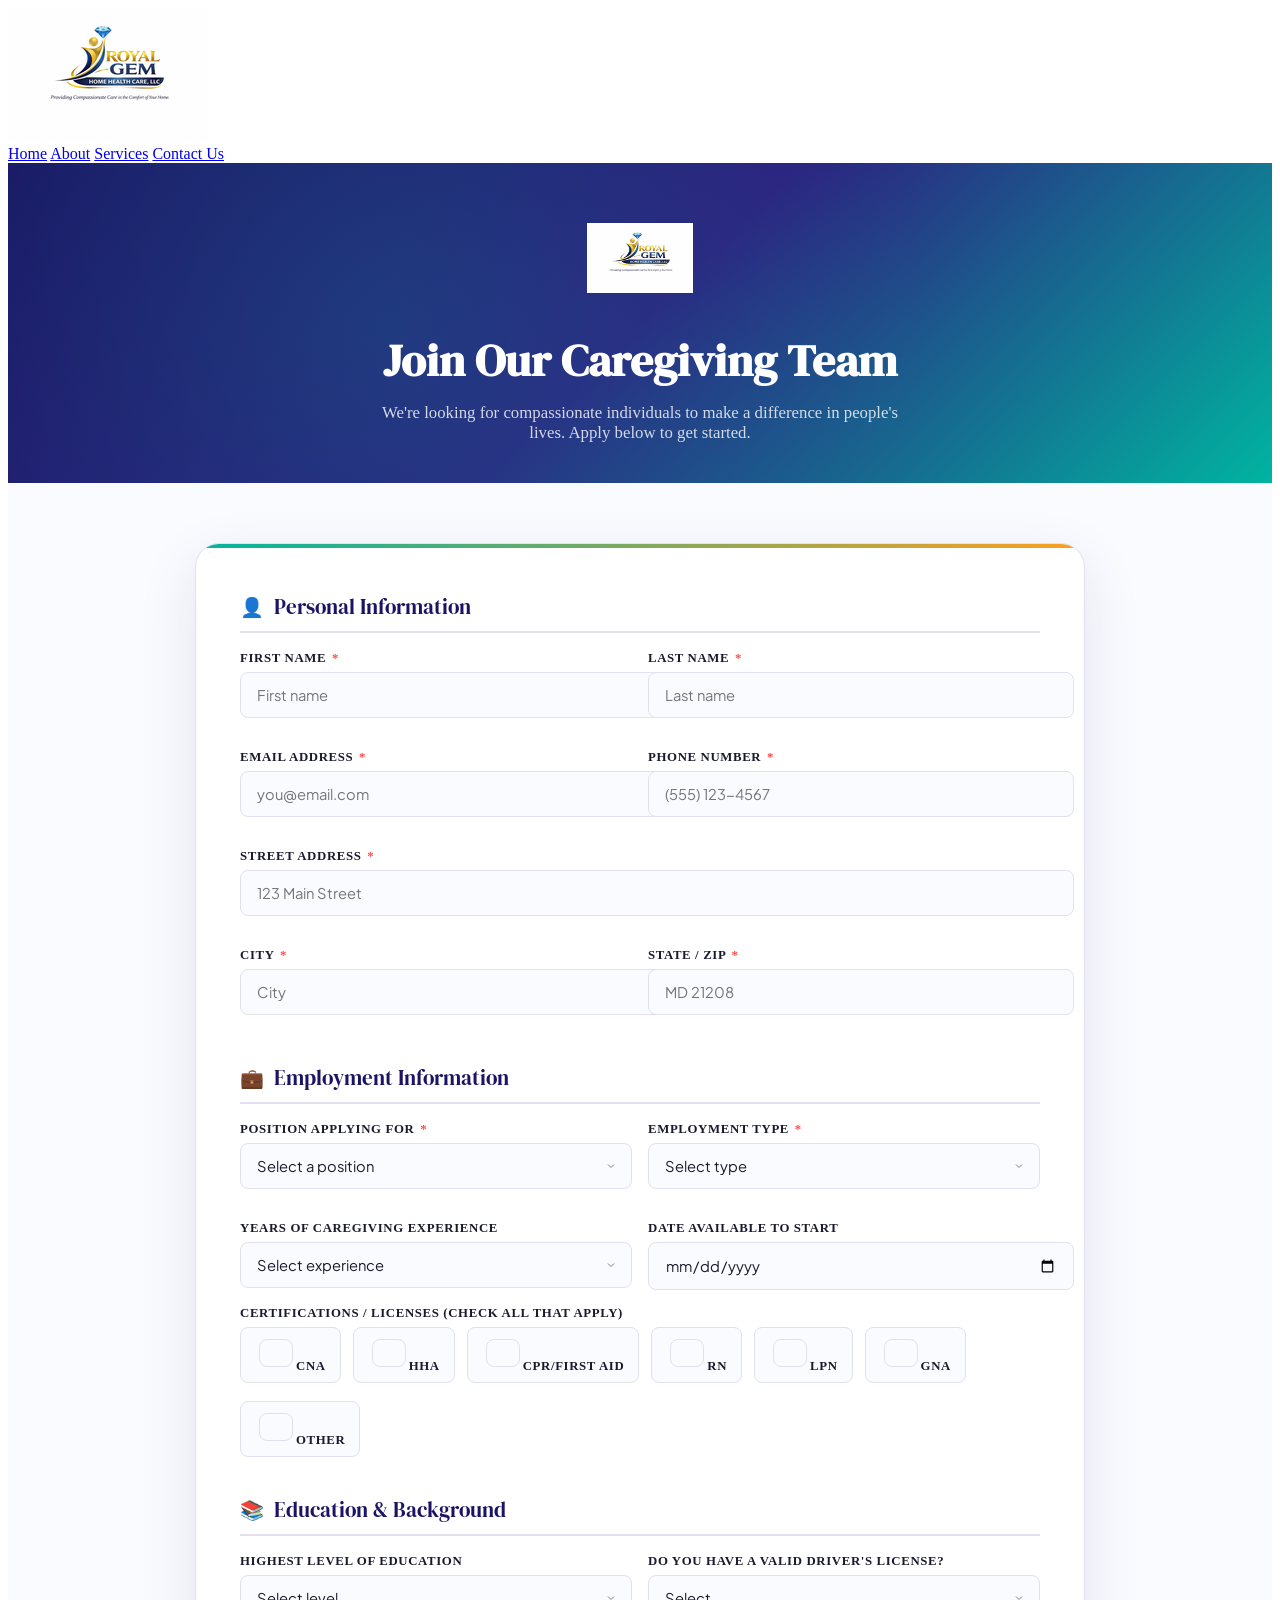
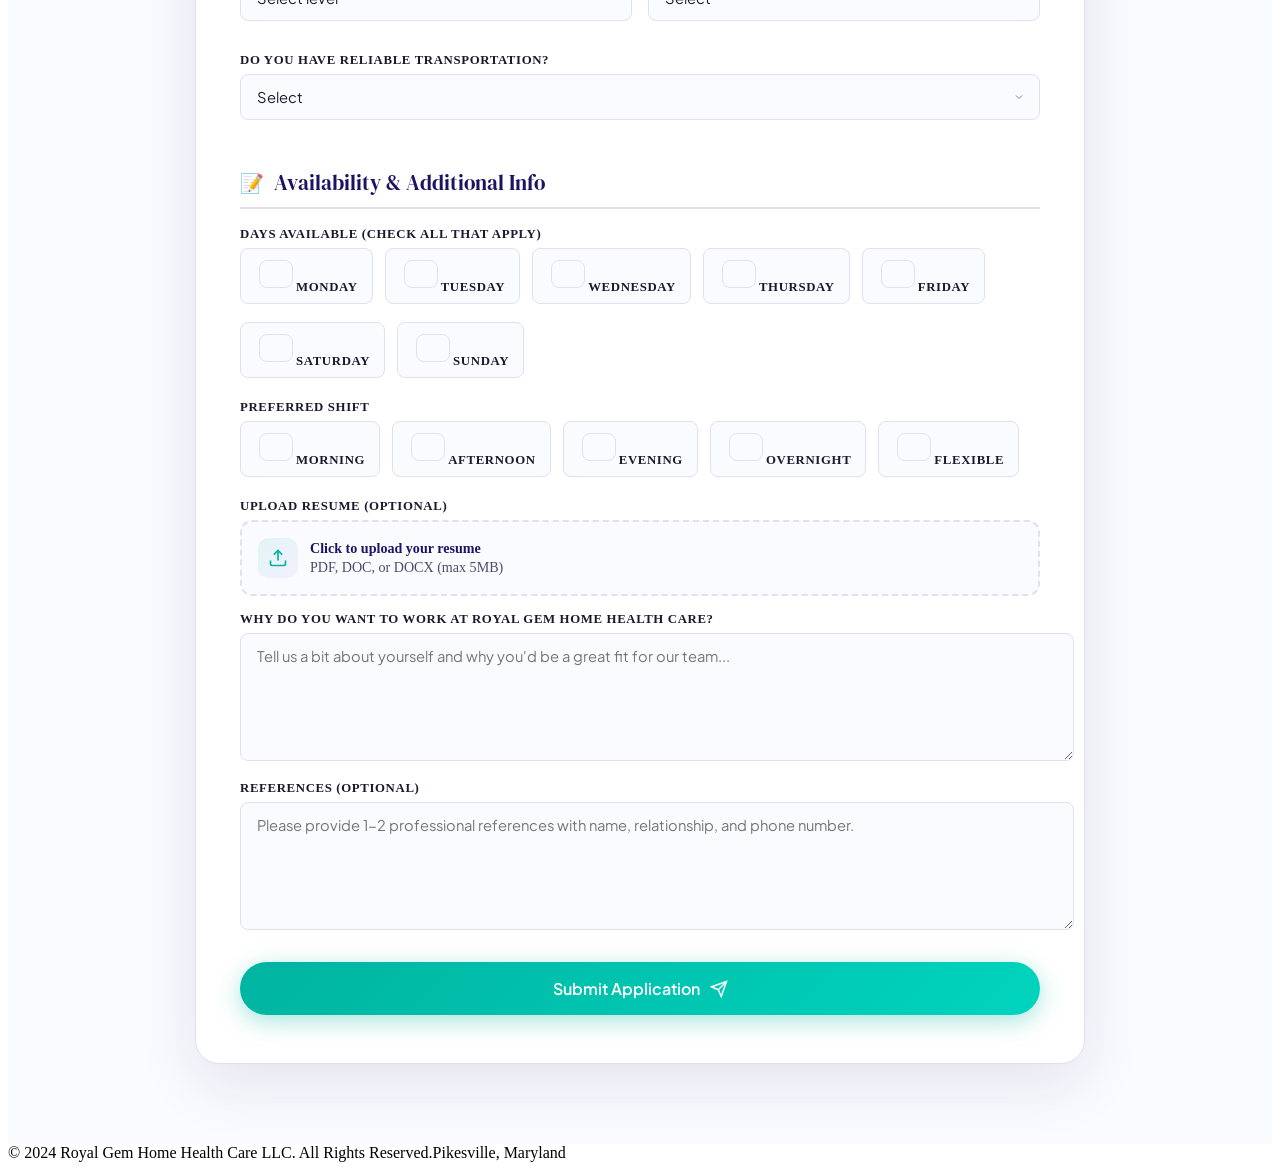
==== apply.html @ 893d6270 "Add files via upload" ====
<!DOCTYPE html>
<html lang="en">
<head>
  <meta charset="UTF-8">
  <meta name="viewport" content="width=device-width, initial-scale=1.0">
  <title>Apply Now | Royal Gem Home Health Care LLC</title>
  <meta name="description" content="Apply to join the Royal Gem Home Health Care team. We're looking for compassionate caregivers.">
  <link rel="preconnect" href="https://fonts.googleapis.com">
  <link rel="preconnect" href="https://fonts.gstatic.com" crossorigin>
  <link href="https://fonts.googleapis.com/css2?family=DM+Serif+Display:ital@0;1&family=Plus+Jakarta+Sans:wght@300;400;500;600;700&display=swap" rel="stylesheet">
  <link rel="stylesheet" href="style.css">
  <style>
    .apply-hero{padding:60px 0 40px;background:linear-gradient(135deg,#1B1464 0%,#2D2080 50%,#00B4A0 100%);color:#fff;text-align:center;position:relative;overflow:hidden}
    .apply-hero::before{content:'';position:absolute;inset:0;background:radial-gradient(circle at 30% 50%,rgba(0,180,160,0.2),transparent 60%)}
    .apply-hero h1{font-family:'DM Serif Display',serif;font-size:clamp(1.8rem,3.5vw,2.8rem);margin-bottom:12px;position:relative}
    .apply-hero p{font-size:1.05rem;opacity:0.8;max-width:550px;margin:0 auto;position:relative}
    .apply-hero .logo-top{display:flex;justify-content:center;margin-bottom:30px;position:relative}
    .apply-hero .logo-top img{height:70px}
    .apply-section{padding:60px 0 80px;background:#FAFBFF}
    .apply-card{max-width:800px;margin:0 auto;background:#fff;border-radius:24px;padding:48px 44px;box-shadow:0 20px 60px rgba(27,20,100,0.1);border:1px solid #E0E0F0;position:relative;overflow:hidden}
    .apply-card::before{content:'';position:absolute;top:0;left:0;right:0;height:4px;background:linear-gradient(90deg,#00B4A0,#FF9F1C,#7850FF,#00B4A0);background-size:300% 100%;animation:shimmer 4s ease infinite}
    .form-section-title{font-family:'DM Serif Display',serif;font-size:1.3rem;color:#1B1464;margin:32px 0 18px;padding-bottom:10px;border-bottom:2px solid #E0E0F0;display:flex;align-items:center;gap:10px}
    .form-section-title:first-of-type{margin-top:0}
    .form-section-title span{font-size:1.2rem}
    .form-grid{display:grid;grid-template-columns:1fr 1fr;gap:16px}
    .form-grid-3{display:grid;grid-template-columns:1fr 1fr 1fr;gap:16px}
    .form-full{grid-column:1/-1}
    .apply-card .form-group{margin-bottom:16px}
    .apply-card .form-group label{display:block;font-size:0.8rem;font-weight:600;color:#1A1A2E;margin-bottom:6px;text-transform:uppercase;letter-spacing:0.05em}
    .apply-card .form-group label .req{color:#FF4D4D;margin-left:2px}
    .apply-card .form-group input,
    .apply-card .form-group textarea,
    .apply-card .form-group select{width:100%;padding:13px 16px;border:1.5px solid #E0E0F0;border-radius:8px;font-family:'Plus Jakarta Sans',sans-serif;font-size:0.92rem;color:#1A1A2E;background:#FAFBFF;transition:all 0.3s ease;outline:none;-webkit-appearance:none}
    .apply-card .form-group select{background-image:url("data:image/svg+xml,%3Csvg xmlns='http://www.w3.org/2000/svg' width='12' height='12' viewBox='0 0 24 24' fill='none' stroke='%237A7A9A' stroke-width='2'%3E%3Cpath d='M6 9l6 6 6-6'/%3E%3C/svg%3E");background-repeat:no-repeat;background-position:right 14px center;padding-right:36px}
    .apply-card .form-group input:focus,
    .apply-card .form-group textarea:focus,
    .apply-card .form-group select:focus{border-color:#00B4A0;box-shadow:0 0 0 4px rgba(0,180,160,0.08);background:#fff}
    .apply-card .form-group textarea{resize:vertical;min-height:100px}
    .checkbox-group{display:flex;flex-wrap:wrap;gap:12px;margin-top:6px}
    .checkbox-item{display:flex;align-items:center;gap:8px;font-size:0.88rem;color:#4A4A6A;cursor:pointer;padding:8px 14px;border:1.5px solid #E0E0F0;border-radius:8px;transition:all 0.3s ease;background:#FAFBFF}
    .checkbox-item:hover{border-color:#00B4A0;background:rgba(0,180,160,0.04)}
    .checkbox-item input[type="checkbox"]{accent-color:#00B4A0;width:16px;height:16px;cursor:pointer}
    .checkbox-item input[type="checkbox"]:checked + span{color:#1B1464;font-weight:500}
    .file-upload{position:relative;display:flex;align-items:center;gap:12px;padding:16px;border:2px dashed #E0E0F0;border-radius:12px;cursor:pointer;transition:all 0.3s ease;background:#FAFBFF}
    .file-upload:hover{border-color:#00B4A0;background:rgba(0,180,160,0.03)}
    .file-upload input{position:absolute;inset:0;opacity:0;cursor:pointer}
    .file-upload-icon{width:40px;height:40px;border-radius:10px;background:linear-gradient(135deg,rgba(0,180,160,0.1),rgba(120,80,255,0.06));display:flex;align-items:center;justify-content:center;flex-shrink:0;color:#00B4A0}
    .file-upload-text{font-size:0.88rem;color:#4A4A6A}
    .file-upload-text strong{color:#1B1464;display:block;margin-bottom:2px}
    .apply-submit{width:100%;padding:16px;margin-top:28px;font-size:1rem;background:linear-gradient(135deg,#00B4A0,#00D4BE);color:#fff;border:none;border-radius:40px;font-family:'Plus Jakarta Sans',sans-serif;font-weight:600;cursor:pointer;display:flex;align-items:center;justify-content:center;gap:10px;box-shadow:0 6px 24px rgba(0,180,160,0.35);transition:all 0.4s cubic-bezier(0.16,1,0.3,1);position:relative;overflow:hidden}
    .apply-submit:hover{transform:translateY(-3px);box-shadow:0 10px 35px rgba(0,180,160,0.4);background:linear-gradient(135deg,#00D4BE,#00EED8)}
    .apply-success{display:none;text-align:center;padding:60px 20px}
    .apply-success.active{display:block;animation:scaleIn 0.5s cubic-bezier(0.34,1.56,0.64,1)}
    .apply-success-icon{width:90px;height:90px;margin:0 auto 24px;background:linear-gradient(135deg,rgba(0,180,160,0.12),rgba(0,212,190,0.06));border-radius:50%;display:flex;align-items:center;justify-content:center;color:#00B4A0}
    .apply-success h3{font-family:'DM Serif Display',serif;font-size:1.6rem;color:#1B1464;margin-bottom:10px}
    .apply-success p{color:#4A4A6A;font-size:1rem;max-width:400px;margin:0 auto 24px}
    .back-link{display:inline-flex;align-items:center;gap:8px;color:#00B4A0;font-weight:600;font-size:0.92rem;margin-top:12px;transition:gap 0.3s}
    .back-link:hover{gap:12px}
    @keyframes scaleIn{from{opacity:0;transform:scale(0.85)}to{opacity:1;transform:scale(1)}}
    @keyframes shimmer{0%{background-position:-200% 0}100%{background-position:200% 0}}
    @media(max-width:768px){
      .apply-card{padding:30px 22px;margin:0 16px;border-radius:20px}
      .form-grid,.form-grid-3{grid-template-columns:1fr}
      .apply-hero h1{font-size:1.6rem}
      .checkbox-group{flex-direction:column}
    }
  </style>
</head>
<body>
  <nav class="navbar" id="navbar"><div class="container navbar-inner">
    <a href="index.html" class="logo"><img src="logo-small.png" alt="Royal Gem Home Health Care LLC" class="logo-img nav-logo"></a>
    <div class="nav-links" id="navLinks">
      <a href="index.html">Home</a>
      <a href="index.html#about">About</a>
      <a href="index.html#services">Services</a>
      <a href="index.html#contact" class="nav-cta">Contact Us</a>
    </div>
  </nav>

  <section class="apply-hero">
    <div class="container">
      <div class="logo-top"><img src="logo-small.png" alt="Royal Gem"></div>
      <h1>Join Our Caregiving Team</h1>
      <p>We're looking for compassionate individuals to make a difference in people's lives. Apply below to get started.</p>
    </div>
  </section>

  <section class="apply-section"><div class="container">
    <div class="apply-card">
      <form id="applicationForm">
        <div id="appFormFields">

        <div class="form-section-title"><span>&#x1F464;</span> Personal Information</div>
        <div class="form-grid">
          <div class="form-group"><label>First Name <span class="req">*</span></label><input type="text" placeholder="First name" required></div>
          <div class="form-group"><label>Last Name <span class="req">*</span></label><input type="text" placeholder="Last name" required></div>
          <div class="form-group"><label>Email Address <span class="req">*</span></label><input type="email" placeholder="you@email.com" required></div>
          <div class="form-group"><label>Phone Number <span class="req">*</span></label><input type="tel" placeholder="(555) 123-4567" required></div>
          <div class="form-group form-full"><label>Street Address <span class="req">*</span></label><input type="text" placeholder="123 Main Street" required></div>
          <div class="form-group"><label>City <span class="req">*</span></label><input type="text" placeholder="City" required></div>
          <div class="form-group"><label>State / Zip <span class="req">*</span></label><input type="text" placeholder="MD 21208" required></div>
        </div>

        <div class="form-section-title"><span>&#x1F4BC;</span> Employment Information</div>
        <div class="form-grid">
          <div class="form-group"><label>Position Applying For <span class="req">*</span></label>
            <select required>
              <option value="" disabled selected>Select a position</option>
              <option>Certified Nursing Assistant (CNA)</option>
              <option>Home Health Aide (HHA)</option>
              <option>Companion/Personal Care Aide</option>
              <option>Registered Nurse (RN)</option>
              <option>Licensed Practical Nurse (LPN)</option>
              <option>Physical Therapist</option>
              <option>Occupational Therapist</option>
              <option>Other</option>
            </select>
          </div>
          <div class="form-group"><label>Employment Type <span class="req">*</span></label>
            <select required>
              <option value="" disabled selected>Select type</option>
              <option>Full-Time</option>
              <option>Part-Time</option>
              <option>Per Diem / On-Call</option>
            </select>
          </div>
          <div class="form-group"><label>Years of Caregiving Experience</label>
            <select>
              <option value="" disabled selected>Select experience</option>
              <option>Less than 1 year</option>
              <option>1-2 years</option>
              <option>3-5 years</option>
              <option>5-10 years</option>
              <option>10+ years</option>
            </select>
          </div>
          <div class="form-group"><label>Date Available to Start</label><input type="date"></div>
        </div>

        <div class="form-group">
          <label>Certifications / Licenses (check all that apply)</label>
          <div class="checkbox-group">
            <label class="checkbox-item"><input type="checkbox"><span>CNA</span></label>
            <label class="checkbox-item"><input type="checkbox"><span>HHA</span></label>
            <label class="checkbox-item"><input type="checkbox"><span>CPR/First Aid</span></label>
            <label class="checkbox-item"><input type="checkbox"><span>RN</span></label>
            <label class="checkbox-item"><input type="checkbox"><span>LPN</span></label>
            <label class="checkbox-item"><input type="checkbox"><span>GNA</span></label>
            <label class="checkbox-item"><input type="checkbox"><span>Other</span></label>
          </div>
        </div>

        <div class="form-section-title"><span>&#x1F4DA;</span> Education &amp; Background</div>
        <div class="form-grid">
          <div class="form-group"><label>Highest Level of Education</label>
            <select>
              <option value="" disabled selected>Select level</option>
              <option>High School / GED</option>
              <option>Some College</option>
              <option>Associate's Degree</option>
              <option>Bachelor's Degree</option>
              <option>Master's Degree or higher</option>
            </select>
          </div>
          <div class="form-group"><label>Do you have a valid driver's license?</label>
            <select>
              <option value="" disabled selected>Select</option>
              <option>Yes</option>
              <option>No</option>
            </select>
          </div>
          <div class="form-group form-full"><label>Do you have reliable transportation?</label>
            <select>
              <option value="" disabled selected>Select</option>
              <option>Yes</option>
              <option>No</option>
            </select>
          </div>
        </div>

        <div class="form-section-title"><span>&#x1F4DD;</span> Availability &amp; Additional Info</div>
        <div class="form-group">
          <label>Days Available (check all that apply)</label>
          <div class="checkbox-group">
            <label class="checkbox-item"><input type="checkbox"><span>Monday</span></label>
            <label class="checkbox-item"><input type="checkbox"><span>Tuesday</span></label>
            <label class="checkbox-item"><input type="checkbox"><span>Wednesday</span></label>
            <label class="checkbox-item"><input type="checkbox"><span>Thursday</span></label>
            <label class="checkbox-item"><input type="checkbox"><span>Friday</span></label>
            <label class="checkbox-item"><input type="checkbox"><span>Saturday</span></label>
            <label class="checkbox-item"><input type="checkbox"><span>Sunday</span></label>
          </div>
        </div>

        <div class="form-group">
          <label>Preferred Shift</label>
          <div class="checkbox-group">
            <label class="checkbox-item"><input type="checkbox"><span>Morning</span></label>
            <label class="checkbox-item"><input type="checkbox"><span>Afternoon</span></label>
            <label class="checkbox-item"><input type="checkbox"><span>Evening</span></label>
            <label class="checkbox-item"><input type="checkbox"><span>Overnight</span></label>
            <label class="checkbox-item"><input type="checkbox"><span>Flexible</span></label>
          </div>
        </div>

        <div class="form-group">
          <label>Upload Resume (optional)</label>
          <div class="file-upload">
            <input type="file" accept=".pdf,.doc,.docx">
            <div class="file-upload-icon"><svg width="20" height="20" viewBox="0 0 24 24" fill="none" stroke="currentColor" stroke-width="2"><path d="M21 15v4a2 2 0 0 1-2 2H5a2 2 0 0 1-2-2v-4"/><polyline points="17 8 12 3 7 8"/><line x1="12" y1="3" x2="12" y2="15"/></svg></div>
            <div class="file-upload-text"><strong>Click to upload your resume</strong>PDF, DOC, or DOCX (max 5MB)</div>
          </div>
        </div>

        <div class="form-group">
          <label>Why do you want to work at Royal Gem Home Health Care?</label>
          <textarea placeholder="Tell us a bit about yourself and why you'd be a great fit for our team..."></textarea>
        </div>

        <div class="form-group">
          <label>References (optional)</label>
          <textarea placeholder="Please provide 1-2 professional references with name, relationship, and phone number."></textarea>
        </div>

        <button type="submit" class="apply-submit">
          Submit Application
          <svg width="18" height="18" viewBox="0 0 24 24" fill="none" stroke="currentColor" stroke-width="2"><path d="M22 2 11 13"/><path d="M22 2 15 22l-4-9-9-4z"/></svg>
        </button>

        </div><!-- end appFormFields -->

        <div class="apply-success" id="appSuccess">
          <div class="apply-success-icon"><svg width="42" height="42" viewBox="0 0 24 24" fill="none" stroke="currentColor" stroke-width="2"><path d="M20 6 9 17l-5-5"/></svg></div>
          <h3>Application Submitted!</h3>
          <p>Thank you for your interest in joining Royal Gem Home Health Care. We'll review your application and be in touch soon.</p>
          <a href="index.html" class="back-link">
            <svg width="16" height="16" viewBox="0 0 24 24" fill="none" stroke="currentColor" stroke-width="2"><path d="M19 12H5m7-7-7 7 7 7"/></svg>
            Back to Home
          </a>
        </div>
      </form>
    </div>
  </div></section>

  <footer class="footer"><div class="container">
    <div class="footer-bottom"><span>&copy; 2024 Royal Gem Home Health Care LLC. All Rights Reserved.</span><span>Pikesville, Maryland</span></div>
  </div></footer>

  <script>
    document.getElementById('applicationForm').addEventListener('submit', function(e) {
      e.preventDefault();
      var btn = this.querySelector('.apply-submit');
      var orig = btn.innerHTML;
      btn.innerHTML = '<svg width="20" height="20" viewBox="0 0 24 24" fill="none" stroke="currentColor" stroke-width="2" style="animation:spin 1s linear infinite"><path d="M12 2v4m0 12v4m-7.07-3.93 2.83-2.83m8.48-8.48 2.83-2.83M2 12h4m12 0h4M4.93 4.93l2.83 2.83m8.48 8.48 2.83 2.83"/></svg> Submitting...';
      btn.disabled = true;
      setTimeout(function() {
        document.getElementById('appFormFields').style.display = 'none';
        document.getElementById('appSuccess').classList.add('active');
      }, 1800);
    });
    var style = document.createElement('style');
    style.textContent = '@keyframes spin{from{transform:rotate(0deg)}to{transform:rotate(360deg)}}';
    document.head.appendChild(style);
  </script>
</body>
</html>
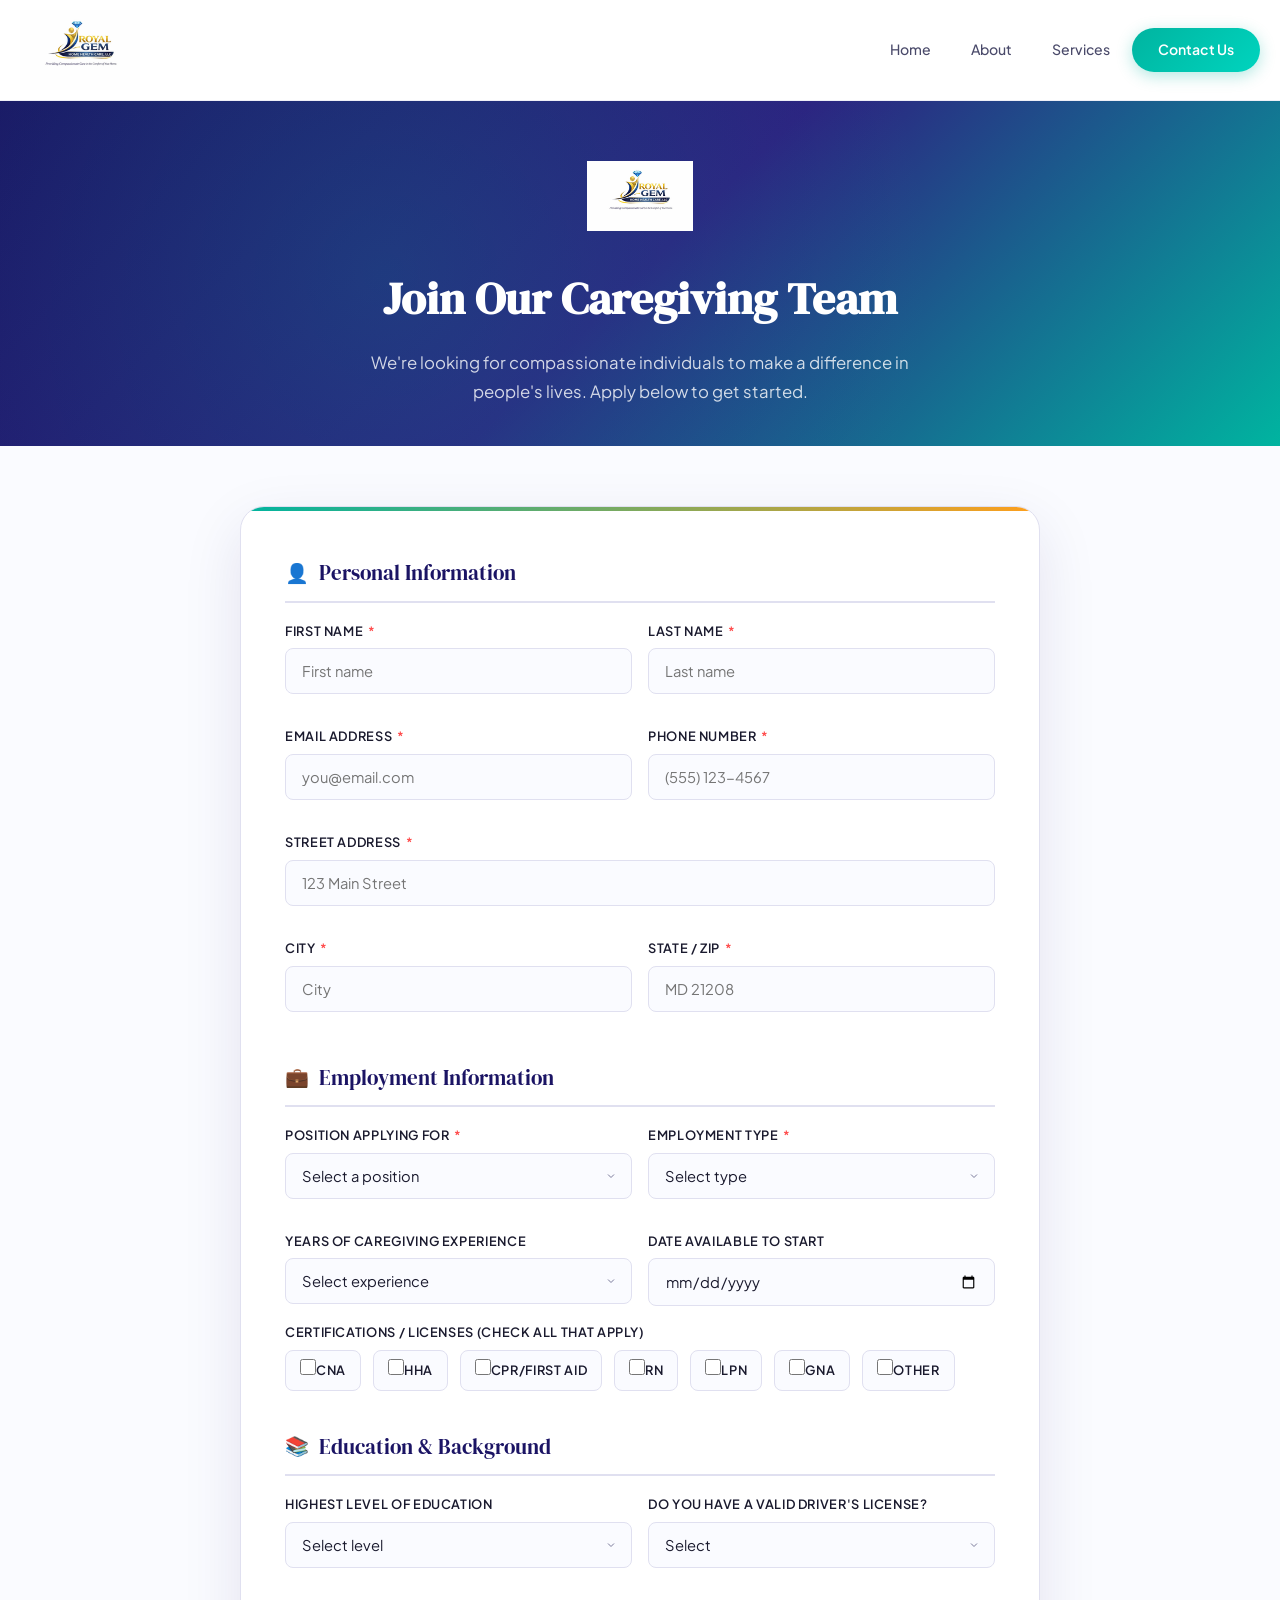
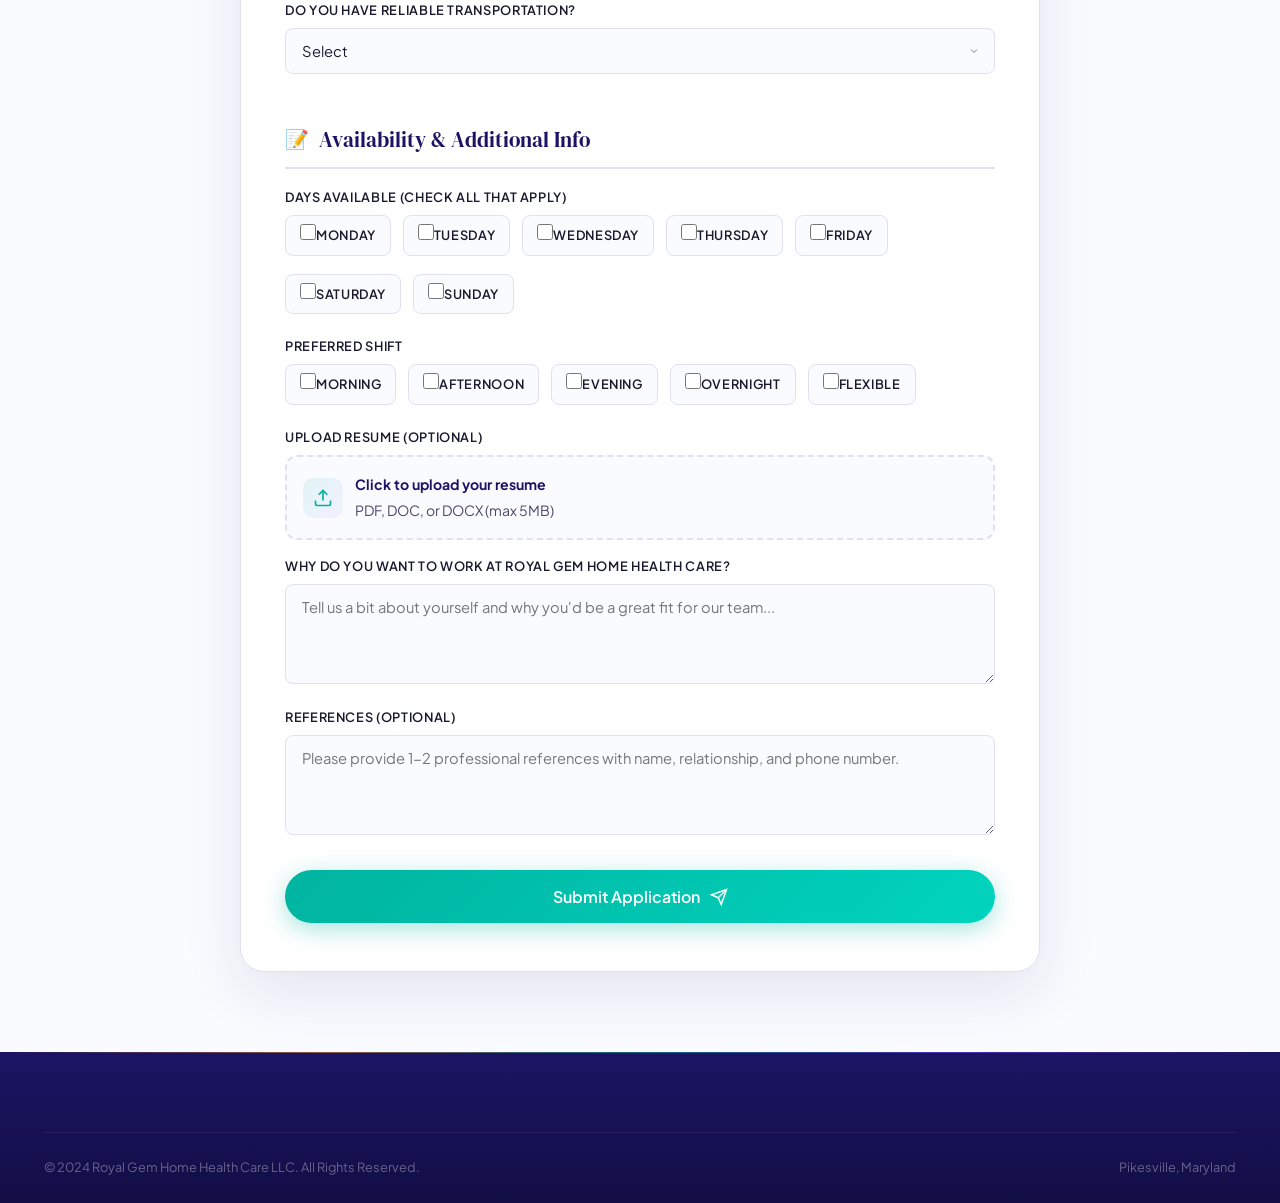
==== commit 73624738: "Rename apply-2.html to apply.html" ====
--- a/apply.html
+++ b/apply.html
@@ -28,7 +28,7 @@
     .apply-card .form-group{margin-bottom:16px}
     .apply-card .form-group label{display:block;font-size:0.8rem;font-weight:600;color:#1A1A2E;margin-bottom:6px;text-transform:uppercase;letter-spacing:0.05em}
     .apply-card .form-group label .req{color:#FF4D4D;margin-left:2px}
-    .apply-card .form-group input,
+    .apply-card .form-group input:not([type="checkbox"]):not([type="file"]),
     .apply-card .form-group textarea,
     .apply-card .form-group select{width:100%;padding:13px 16px;border:1.5px solid #E0E0F0;border-radius:8px;font-family:'Plus Jakarta Sans',sans-serif;font-size:0.92rem;color:#1A1A2E;background:#FAFBFF;transition:all 0.3s ease;outline:none;-webkit-appearance:none}
     .apply-card .form-group select{background-image:url("data:image/svg+xml,%3Csvg xmlns='http://www.w3.org/2000/svg' width='12' height='12' viewBox='0 0 24 24' fill='none' stroke='%237A7A9A' stroke-width='2'%3E%3Cpath d='M6 9l6 6 6-6'/%3E%3C/svg%3E");background-repeat:no-repeat;background-position:right 14px center;padding-right:36px}
--- a/style.css
+++ b/style.css
@@ -0,0 +1,751 @@
+/* ============================================
+   ROYAL GEM HOME HEALTH CARE - COMPLETE CSS
+   With vibrant colors + full mobile optimization
+   ============================================ */
+
+:root {
+  --navy: #1B1464;
+  --navy-light: #2D2080;
+  --navy-dark: #120E45;
+  --teal: #00B4A0;
+  --teal-light: #00D4BE;
+  --teal-dark: #009080;
+  --gold: #FF9F1C;
+  --gold-light: #FFB84D;
+  --gold-pale: #FFF0D1;
+  --cream: #FAFBFF;
+  --cream-dark: #F0F1FA;
+  --white: #FFFFFF;
+  --text-dark: #1A1A2E;
+  --text-mid: #4A4A6A;
+  --text-light: #7A7A9A;
+  --border: #E0E0F0;
+  --shadow-sm: 0 2px 8px rgba(27,20,100,0.06);
+  --shadow-md: 0 8px 30px rgba(27,20,100,0.1);
+  --shadow-lg: 0 20px 60px rgba(27,20,100,0.12);
+  --shadow-xl: 0 30px 80px rgba(27,20,100,0.16);
+  --radius-sm: 8px;
+  --radius-md: 16px;
+  --radius-lg: 24px;
+  --radius-xl: 40px;
+  --font-serif: 'DM Serif Display', Georgia, serif;
+  --font-sans: 'Plus Jakarta Sans', -apple-system, sans-serif;
+  --ease-out: cubic-bezier(0.16, 1, 0.3, 1);
+  --ease-spring: cubic-bezier(0.34, 1.56, 0.64, 1);
+  --transition: 0.4s cubic-bezier(0.16, 1, 0.3, 1);
+}
+
+*,*::before,*::after{margin:0;padding:0;box-sizing:border-box}
+html{scroll-behavior:smooth;font-size:16px}
+body{font-family:var(--font-sans);color:var(--text-dark);background:var(--cream);line-height:1.7;overflow-x:hidden;-webkit-font-smoothing:antialiased}
+img{max-width:100%;display:block}
+a{text-decoration:none;color:inherit}
+ul{list-style:none}
+.container{max-width:1240px;margin:0 auto;padding:0 24px}
+
+/* PAGE LOADER */
+.page-loader{position:fixed;inset:0;z-index:10000;background:var(--navy);display:flex;align-items:center;justify-content:center;flex-direction:column;gap:24px;transition:opacity 0.6s ease,visibility 0.6s ease}
+.page-loader.loaded{opacity:0;visibility:hidden;pointer-events:none}
+.loader-logo{display:flex;align-items:center;justify-content:center}
+.loader-logo img{width:80px;height:auto;animation:loaderPulse 1.2s ease-in-out infinite}
+@keyframes loaderPulse{0%,100%{transform:scale(1)}50%{transform:scale(1.08)}}
+.loader-bar{width:200px;height:3px;background:rgba(255,255,255,0.1);border-radius:3px;overflow:hidden}
+.loader-bar-fill{height:100%;background:linear-gradient(90deg,var(--teal),var(--gold));border-radius:3px;animation:loaderFill 1.5s ease-in-out forwards}
+@keyframes loaderFill{0%{width:0}100%{width:100%}}
+
+/* KEYFRAMES */
+@keyframes fadeUp{from{opacity:0;transform:translateY(40px)}to{opacity:1;transform:translateY(0)}}
+@keyframes fadeLeft{from{opacity:0;transform:translateX(50px)}to{opacity:1;transform:translateX(0)}}
+@keyframes float{0%,100%{transform:translateY(0)}50%{transform:translateY(-12px)}}
+@keyframes shimmer{0%{background-position:-200% 0}100%{background-position:200% 0}}
+@keyframes ripple{0%{transform:scale(1);opacity:0.5}100%{transform:scale(2.5);opacity:0}}
+@keyframes morphBlob{0%,100%{border-radius:60% 40% 30% 70%/60% 30% 70% 40%}50%{border-radius:50% 60% 30% 60%/30% 60% 70% 40%}}
+@keyframes marqueeScroll{from{transform:translateX(0)}to{transform:translateX(-50%)}}
+@keyframes scaleIn{from{opacity:0;transform:scale(0.88)}to{opacity:1;transform:scale(1)}}
+@keyframes spin{from{transform:rotate(0deg)}to{transform:rotate(360deg)}}
+
+/* SCROLL REVEAL */
+.reveal{opacity:0;transform:translateY(40px);transition:opacity 0.8s var(--ease-out),transform 0.8s var(--ease-out)}
+.reveal.visible{opacity:1;transform:translateY(0)}
+.reveal-left{opacity:0;transform:translateX(-50px);transition:opacity 0.8s var(--ease-out),transform 0.8s var(--ease-out)}
+.reveal-left.visible{opacity:1;transform:translateX(0)}
+.reveal-right{opacity:0;transform:translateX(50px);transition:opacity 0.8s var(--ease-out),transform 0.8s var(--ease-out)}
+.reveal-right.visible{opacity:1;transform:translateX(0)}
+.reveal-scale{opacity:0;transform:scale(0.85);transition:opacity 0.8s var(--ease-out),transform 0.8s var(--ease-out)}
+.reveal-scale.visible{opacity:1;transform:scale(1)}
+.stagger-children .reveal:nth-child(1){transition-delay:0s}
+.stagger-children .reveal:nth-child(2){transition-delay:0.1s}
+.stagger-children .reveal:nth-child(3){transition-delay:0.15s}
+.stagger-children .reveal:nth-child(4){transition-delay:0.2s}
+.stagger-children .reveal:nth-child(5){transition-delay:0.25s}
+.stagger-children .reveal:nth-child(6){transition-delay:0.3s}
+
+/* TOPBAR */
+.topbar{background:linear-gradient(90deg,#120E45,#1B1464);color:rgba(255,255,255,0.85);font-size:0.82rem;padding:10px 0;letter-spacing:0.02em;position:relative;z-index:1001}
+.topbar-inner{display:flex;justify-content:space-between;align-items:center;flex-wrap:wrap;gap:12px}
+.topbar-item{display:flex;align-items:center;gap:8px}
+.topbar-item svg{flex-shrink:0;opacity:0.7}
+.topbar-item a{color:#FFB84D;font-weight:500;transition:color var(--transition)}
+.topbar-item a:hover{color:#fff}
+
+/* NAVBAR */
+.navbar{background:rgba(255,255,255,0.92);backdrop-filter:blur(20px);-webkit-backdrop-filter:blur(20px);position:sticky;top:0;z-index:1000;border-bottom:1px solid rgba(224,224,240,0.5);transition:all var(--transition)}
+.navbar.scrolled{box-shadow:var(--shadow-md);background:rgba(255,255,255,0.96)}
+.navbar-inner{display:flex;justify-content:space-between;align-items:center;padding:10px 0}
+.logo{display:flex;align-items:center;gap:12px;transition:transform 0.3s var(--ease-spring);flex-shrink:0}
+.logo:hover{transform:scale(1.03)}
+.logo-img{height:52px;width:auto;object-fit:contain;transition:transform 0.3s var(--ease-spring)}
+.logo:hover .logo-img{transform:scale(1.03)}
+.footer-logo-img{height:60px;filter:brightness(1.1)}
+.nav-links{display:flex;align-items:center;gap:4px}
+.nav-links a{padding:8px 18px;font-size:0.88rem;font-weight:500;color:var(--text-mid);border-radius:var(--radius-sm);transition:all var(--transition);position:relative}
+.nav-links a::before{content:'';position:absolute;bottom:4px;left:18px;right:18px;height:2px;background:var(--teal);border-radius:2px;transform:scaleX(0);transition:transform 0.3s var(--ease-spring)}
+.nav-links a:hover{color:var(--teal)}
+.nav-links a:hover::before{transform:scaleX(1)}
+.nav-links a.active{color:var(--teal);font-weight:600}
+.nav-links a.active::before{transform:scaleX(1)}
+.nav-cta{background:linear-gradient(135deg,var(--teal),var(--teal-light))!important;color:var(--white)!important;font-weight:600!important;padding:10px 26px!important;border-radius:var(--radius-xl)!important;box-shadow:0 4px 16px rgba(0,180,160,0.3)}
+.nav-cta:hover{background:linear-gradient(135deg,var(--teal-light),#00EED8)!important;transform:translateY(-2px)!important;box-shadow:0 8px 24px rgba(0,180,160,0.35)!important}
+.nav-cta::before,.nav-cta::after{display:none!important}
+
+/* Mobile menu */
+.menu-toggle{display:none;background:none;border:none;width:44px;height:44px;cursor:pointer;flex-direction:column;align-items:center;justify-content:center;gap:6px;border-radius:var(--radius-sm);z-index:1002}
+.menu-toggle span{display:block;width:24px;height:2.5px;background:var(--navy);border-radius:2px;transition:all 0.4s var(--ease-spring);transform-origin:center}
+.menu-toggle.open span:nth-child(1){transform:rotate(45deg) translate(6px,6px)}
+.menu-toggle.open span:nth-child(2){opacity:0;transform:scaleX(0)}
+.menu-toggle.open span:nth-child(3){transform:rotate(-45deg) translate(6px,-6px)}
+
+/* HERO */
+.hero{position:relative;padding:80px 0 100px;overflow:hidden;background:linear-gradient(160deg,#F0F4FF 0%,#E8FFF8 30%,#FFF5E6 60%,#F5F0FF 100%)}
+.hero-blob{position:absolute;border-radius:50%;filter:blur(60px);pointer-events:none;opacity:0.5}
+.hero-blob-1{width:500px;height:500px;background:rgba(0,212,190,0.12);top:-150px;right:-150px;animation:morphBlob 15s ease-in-out infinite}
+.hero-blob-2{width:350px;height:350px;background:rgba(255,159,28,0.1);bottom:-100px;left:-100px;animation:morphBlob 12s ease-in-out infinite reverse}
+.hero-blob-3{width:200px;height:200px;background:rgba(120,80,255,0.08);top:40%;left:30%;animation:morphBlob 10s ease-in-out infinite 2s}
+.hero-grid{display:grid;grid-template-columns:1fr 1fr;gap:60px;align-items:center;position:relative;z-index:1}
+.hero-badge{display:inline-flex;align-items:center;gap:8px;background:linear-gradient(135deg,rgba(0,180,160,0.1),rgba(120,80,255,0.08));color:var(--teal);font-weight:600;font-size:0.82rem;padding:8px 18px;border-radius:var(--radius-xl);margin-bottom:20px;letter-spacing:0.03em;text-transform:uppercase;opacity:0;animation:fadeUp 0.7s var(--ease-out) 0.3s forwards}
+.hero-badge-dot{width:8px;height:8px;border-radius:50%;background:var(--teal);position:relative}
+.hero-badge-dot::after{content:'';position:absolute;inset:-3px;border-radius:50%;border:2px solid var(--teal);animation:ripple 2s ease-in-out infinite}
+.hero h1{font-family:var(--font-serif);font-size:clamp(2rem,4.5vw,3.6rem);line-height:1.15;color:var(--navy);margin-bottom:24px;opacity:0;animation:fadeUp 0.8s var(--ease-out) 0.5s forwards}
+.hero h1 em{font-style:italic;color:var(--teal);position:relative}
+.hero h1 em::after{content:'';position:absolute;bottom:4px;left:0;width:100%;height:8px;background:rgba(255,159,28,0.25);z-index:-1;border-radius:4px}
+.hero-desc{font-size:1.08rem;color:var(--text-mid);line-height:1.8;margin-bottom:36px;max-width:520px;opacity:0;animation:fadeUp 0.8s var(--ease-out) 0.7s forwards}
+.hero-actions{display:flex;gap:16px;align-items:center;flex-wrap:wrap;opacity:0;animation:fadeUp 0.8s var(--ease-out) 0.9s forwards}
+
+/* BUTTONS */
+.btn{display:inline-flex;align-items:center;gap:10px;padding:15px 34px;border-radius:var(--radius-xl);font-family:var(--font-sans);font-size:0.95rem;font-weight:600;cursor:pointer;border:none;transition:all var(--transition);position:relative;overflow:hidden}
+.btn::after{content:'';position:absolute;width:100%;height:100%;top:0;left:-100%;background:linear-gradient(90deg,transparent,rgba(255,255,255,0.15),transparent);transition:left 0.6s ease}
+.btn:hover::after{left:100%}
+.btn-primary{background:linear-gradient(135deg,var(--teal),var(--teal-light));color:var(--white);box-shadow:0 6px 24px rgba(0,180,160,0.35)}
+.btn-primary:hover{background:linear-gradient(135deg,var(--teal-light),#00EED8);transform:translateY(-3px);box-shadow:0 10px 35px rgba(0,180,160,0.4)}
+.btn-outline{background:transparent;color:var(--navy);border:2px solid var(--border)}
+.btn-outline:hover{border-color:var(--teal);color:var(--teal);background:rgba(0,180,160,0.04);transform:translateY(-3px)}
+.btn-white{background:var(--white);color:var(--navy);box-shadow:var(--shadow-md)}
+.btn-white:hover{transform:translateY(-3px);box-shadow:var(--shadow-lg)}
+.btn svg{transition:transform 0.3s var(--ease-spring)}
+.btn:hover svg{transform:translateX(4px)}
+
+/* HERO VISUAL */
+.hero-visual{position:relative;opacity:0;animation:fadeLeft 1s var(--ease-out) 0.6s forwards}
+.hero-img-main{width:100%;border-radius:var(--radius-lg);overflow:hidden;box-shadow:var(--shadow-xl);position:relative}
+.hero-img-main img{width:100%;height:420px;object-fit:cover;transition:transform 8s ease}
+.hero-img-main:hover img{transform:scale(1.05)}
+.hero-img-main::after{content:'';position:absolute;inset:0;background:linear-gradient(to top,rgba(27,20,100,0.3) 0%,transparent 50%);pointer-events:none}
+.hero-img-overlay{position:absolute;bottom:0;left:0;right:0;padding:28px 30px;z-index:2;color:var(--white)}
+.hero-img-overlay h3{font-family:var(--font-serif);font-size:1.2rem;margin-bottom:4px}
+.hero-img-overlay p{font-size:0.85rem;opacity:0.85}
+.stat-float{position:absolute;background:var(--white);border-radius:var(--radius-md);padding:16px 22px;box-shadow:var(--shadow-lg);display:flex;align-items:center;gap:14px;z-index:3;animation:float 6s ease-in-out infinite}
+.stat-float-1{top:-20px;right:-20px}
+.stat-float-2{bottom:50px;left:-35px;animation-delay:2s}
+.stat-float .icon-circle{width:46px;height:46px;border-radius:50%;display:flex;align-items:center;justify-content:center;flex-shrink:0}
+.stat-float .icon-circle.teal{background:rgba(0,180,160,0.12);color:var(--teal)}
+.stat-float .icon-circle.gold{background:rgba(255,159,28,0.15);color:var(--gold)}
+.stat-float .stat-label{font-size:0.72rem;color:var(--text-light);text-transform:uppercase;letter-spacing:0.06em;font-weight:600}
+.stat-float .stat-value{font-family:var(--font-serif);font-size:1.2rem;color:var(--navy)}
+
+/* TRUST STRIP */
+.trust-strip{background:linear-gradient(90deg,#1B1464,#2D2080,#1B1464);padding:20px 0;overflow:hidden;position:relative}
+.trust-strip::before,.trust-strip::after{content:'';position:absolute;top:0;bottom:0;width:80px;z-index:2}
+.trust-strip::before{left:0;background:linear-gradient(90deg,#1B1464,transparent)}
+.trust-strip::after{right:0;background:linear-gradient(-90deg,#1B1464,transparent)}
+.marquee{display:flex;animation:marqueeScroll 30s linear infinite;gap:60px}
+.marquee-item{display:flex;align-items:center;gap:12px;color:rgba(255,255,255,0.5);font-size:0.85rem;font-weight:500;white-space:nowrap;letter-spacing:0.04em;text-transform:uppercase}
+.marquee-item svg{color:#FFB84D;opacity:0.7}
+
+/* FEATURES */
+.features-strip{padding:80px 0;background:var(--white)}
+.features-grid{display:grid;grid-template-columns:repeat(3,1fr);gap:28px}
+.feature-card{text-align:center;padding:44px 30px;border-radius:var(--radius-lg);border:1px solid var(--border);transition:all 0.5s var(--ease-out);position:relative;overflow:hidden;cursor:default}
+.feature-card::before{content:'';position:absolute;top:0;left:0;right:0;height:4px;background:linear-gradient(90deg,var(--teal),var(--gold),#7850FF);transform:scaleX(0);transform-origin:left;transition:transform 0.5s var(--ease-out)}
+.feature-card:hover{transform:translateY(-8px);box-shadow:var(--shadow-lg);border-color:transparent}
+.feature-card:hover::before{transform:scaleX(1)}
+.feature-icon{width:72px;height:72px;margin:0 auto 22px;border-radius:20px;display:flex;align-items:center;justify-content:center;font-size:1.8rem;transition:transform 0.5s var(--ease-spring);position:relative;z-index:1}
+.feature-card:hover .feature-icon{transform:scale(1.1) rotate(-5deg)}
+.feature-icon.teal-bg{background:linear-gradient(135deg,rgba(0,180,160,0.12),rgba(0,212,190,0.08))}
+.feature-icon.gold-bg{background:linear-gradient(135deg,rgba(255,159,28,0.12),rgba(255,184,77,0.08))}
+.feature-icon.navy-bg{background:linear-gradient(135deg,rgba(120,80,255,0.1),rgba(27,20,100,0.06))}
+.feature-card h3{font-family:var(--font-serif);font-size:1.25rem;color:var(--navy);margin-bottom:12px;position:relative;z-index:1}
+.feature-card p{font-size:0.92rem;color:var(--text-mid);line-height:1.7;position:relative;z-index:1}
+
+/* SECTION SHARED */
+.section-label{display:inline-flex;align-items:center;gap:10px;font-size:0.78rem;font-weight:700;text-transform:uppercase;letter-spacing:0.14em;color:var(--teal);margin-bottom:16px}
+.section-label::before{content:'';width:40px;height:2px;background:linear-gradient(90deg,var(--gold),var(--teal));border-radius:2px}
+.section-title{font-family:var(--font-serif);font-size:clamp(1.6rem,3vw,2.6rem);color:var(--navy);line-height:1.25;margin-bottom:24px}
+.section-title em{font-style:italic;color:var(--teal)}
+
+/* ABOUT */
+.about{padding:110px 0;background:linear-gradient(135deg,#FAFBFF 0%,#F0FFF8 50%,#FFF8F0 100%);position:relative;overflow:hidden}
+.about-grid{display:grid;grid-template-columns:1fr 1fr;gap:80px;align-items:center}
+.about-image{position:relative}
+.about-img-main{width:100%;border-radius:var(--radius-lg);overflow:hidden;box-shadow:var(--shadow-xl);position:relative}
+.about-img-main img{width:100%;height:500px;object-fit:cover;transition:transform 6s ease}
+.about-img-main:hover img{transform:scale(1.04)}
+.about-image::before{content:'';position:absolute;top:-16px;left:-16px;right:16px;bottom:16px;border:2px solid #FFB84D;border-radius:var(--radius-lg);z-index:-1;opacity:0.4;transition:all 0.5s ease}
+.about-image:hover::before{top:-12px;left:-12px;opacity:0.6}
+.about-img-accent{position:absolute;bottom:-24px;right:-24px;width:160px;height:160px;background:linear-gradient(135deg,var(--teal),#7850FF);border-radius:var(--radius-lg);display:flex;align-items:center;justify-content:center;color:var(--white);text-align:center;box-shadow:0 12px 30px rgba(0,180,160,0.35);z-index:2;transition:transform 0.4s var(--ease-spring)}
+.about-img-accent:hover{transform:scale(1.06) rotate(2deg)}
+.about-img-accent .accent-number{font-family:var(--font-serif);font-size:2.4rem;display:block}
+.about-img-accent .accent-text{font-size:0.78rem;font-weight:500;opacity:0.9;line-height:1.3}
+.about-text p{font-size:1rem;color:var(--text-mid);margin-bottom:28px;line-height:1.8}
+.about-checklist{display:flex;flex-direction:column;gap:16px;margin-bottom:36px}
+.about-checklist li{display:flex;align-items:flex-start;gap:14px;font-size:0.95rem;color:var(--text-dark);transition:transform 0.3s var(--ease-spring)}
+.about-checklist li:hover{transform:translateX(6px)}
+.check-icon{width:28px;height:28px;border-radius:50%;background:rgba(0,180,160,0.1);display:flex;align-items:center;justify-content:center;flex-shrink:0;margin-top:2px;color:var(--teal);transition:all 0.3s var(--ease-spring)}
+.about-checklist li:hover .check-icon{background:var(--teal);color:var(--white);transform:scale(1.1)}
+
+/* STATS BAR */
+.stats-bar{padding:60px 0;background:linear-gradient(135deg,var(--teal) 0%,#0090D0 50%,#7850FF 100%);position:relative;overflow:hidden}
+.stats-grid{display:grid;grid-template-columns:repeat(4,1fr);gap:40px;position:relative;z-index:1;text-align:center;color:var(--white)}
+.stat-item{position:relative}
+.stat-item::after{content:'';position:absolute;right:0;top:10%;height:80%;width:1px;background:rgba(255,255,255,0.15)}
+.stat-item:last-child::after{display:none}
+.stat-number{font-family:var(--font-serif);font-size:3rem;display:block;line-height:1;margin-bottom:8px}
+.stat-number .counter-suffix{font-size:1.8rem;color:#FFB84D}
+.stat-desc{font-size:0.88rem;opacity:0.75;font-weight:500}
+
+/* SERVICES */
+.services{padding:110px 0;background:#FAFBFF}
+.services-header{text-align:center;max-width:640px;margin:0 auto 60px}
+.services-header p{font-size:1rem;color:var(--text-mid);line-height:1.8}
+.services-grid{display:grid;grid-template-columns:repeat(3,1fr);gap:24px}
+.service-card{padding:38px 30px;border-radius:var(--radius-lg);background:linear-gradient(135deg,#F8FBFF 0%,#F0FFF8 100%);border:1px solid transparent;transition:all 0.5s var(--ease-out);position:relative;overflow:hidden;cursor:default}
+.service-card::before{content:'';position:absolute;top:0;left:0;width:4px;height:0;background:linear-gradient(180deg,var(--teal),var(--gold),#7850FF);border-radius:0 4px 4px 0;transition:height 0.5s var(--ease-out)}
+.service-card:hover::before{height:100%}
+.service-card:hover{background:var(--white);border-color:var(--border);box-shadow:var(--shadow-lg);transform:translateY(-6px)}
+.service-card .service-icon-wrap{width:56px;height:56px;border-radius:16px;display:flex;align-items:center;justify-content:center;margin-bottom:22px;font-size:1.5rem;background:rgba(0,180,160,0.08);transition:all 0.4s var(--ease-spring)}
+.service-card:hover .service-icon-wrap{background:linear-gradient(135deg,var(--teal),var(--teal-light));transform:rotate(-8deg) scale(1.05)}
+.service-card:hover .service-icon-wrap span{filter:brightness(10)}
+.service-card h3{font-family:var(--font-serif);font-size:1.18rem;color:var(--navy);margin-bottom:10px}
+.service-card p{font-size:0.88rem;color:var(--text-mid);line-height:1.7}
+
+/* PROCESS */
+.process{padding:110px 0;background:linear-gradient(135deg,#1B1464 0%,#2D2080 40%,#1A0A5C 100%);color:var(--white);position:relative;overflow:hidden}
+.process::before{content:'';position:absolute;inset:0;background:radial-gradient(ellipse at 20% 50%,rgba(0,180,160,0.2) 0%,transparent 60%),radial-gradient(ellipse at 80% 80%,rgba(255,159,28,0.1) 0%,transparent 50%);pointer-events:none}
+.process .section-label{color:var(--gold-light)}
+.process .section-title{color:var(--white)}
+.process .section-title em{color:var(--gold-light)}
+.process-header{text-align:center;max-width:600px;margin:0 auto 60px;position:relative;z-index:1}
+.process-header p{color:rgba(255,255,255,0.65);font-size:1rem}
+.steps-grid{display:grid;grid-template-columns:repeat(4,1fr);gap:20px;position:relative;z-index:1}
+.steps-grid::before{content:'';position:absolute;top:50px;left:calc(12.5% + 28px);right:calc(12.5% + 28px);height:2px;background:linear-gradient(90deg,var(--teal),var(--gold),#7850FF);opacity:0.4;z-index:0}
+.step-card{text-align:center;padding:40px 22px;background:rgba(255,255,255,0.04);border:1px solid rgba(255,255,255,0.06);border-radius:var(--radius-lg);backdrop-filter:blur(10px);transition:all 0.5s var(--ease-out);position:relative;z-index:1}
+.step-card:hover{background:rgba(255,255,255,0.08);border-color:rgba(0,212,190,0.2);transform:translateY(-8px)}
+.step-number{width:60px;height:60px;margin:0 auto 22px;border-radius:50%;background:linear-gradient(135deg,var(--teal),#7850FF);display:flex;align-items:center;justify-content:center;font-family:var(--font-serif);font-size:1.3rem;color:var(--white);box-shadow:0 6px 24px rgba(120,80,255,0.4);transition:all 0.4s var(--ease-spring)}
+.step-card:hover .step-number{transform:scale(1.15)}
+.step-card h3{font-family:var(--font-serif);font-size:1.1rem;margin-bottom:10px}
+.step-card p{font-size:0.85rem;color:rgba(255,255,255,0.6);line-height:1.7}
+
+/* GALLERY */
+.gallery{padding:110px 0;background:linear-gradient(135deg,#F5F0FF 0%,#F0FFF8 50%,#FFF5E6 100%);overflow:hidden}
+.gallery-header{text-align:center;max-width:600px;margin:0 auto 50px}
+.gallery-grid{display:grid;grid-template-columns:repeat(3,1fr);gap:24px}
+.gallery-item{border-radius:var(--radius-lg);overflow:hidden;position:relative;cursor:pointer;box-shadow:var(--shadow-md)}
+.gallery-item img{width:100%;height:300px;object-fit:cover;transition:transform 0.8s var(--ease-out)}
+.gallery-item:hover img{transform:scale(1.08)}
+.gallery-overlay{position:absolute;inset:0;background:linear-gradient(to top,rgba(27,20,100,0.85) 0%,rgba(120,80,255,0.2) 50%,transparent 100%);display:flex;align-items:flex-end;padding:28px;opacity:0;transition:opacity 0.4s ease}
+.gallery-item:hover .gallery-overlay{opacity:1}
+.gallery-overlay h4{color:var(--white);font-family:var(--font-serif);font-size:1.1rem;transform:translateY(10px);transition:transform 0.4s var(--ease-out)}
+.gallery-item:hover .gallery-overlay h4{transform:translateY(0)}
+
+/* WHY US */
+.why-us{padding:110px 0;background:#FAFBFF}
+.why-grid{display:grid;grid-template-columns:repeat(3,1fr);gap:28px}
+.why-card{background:var(--cream);border-radius:var(--radius-lg);overflow:hidden;transition:all 0.5s var(--ease-out);border:1px solid transparent;position:relative}
+.why-card::after{content:'';position:absolute;bottom:0;left:0;right:0;height:4px;background:linear-gradient(90deg,var(--teal),var(--gold),#7850FF);transform:scaleX(0);transition:transform 0.5s var(--ease-out)}
+.why-card:hover{box-shadow:var(--shadow-lg);transform:translateY(-8px);border-color:var(--border);background:var(--white)}
+.why-card:hover::after{transform:scaleX(1)}
+.why-card-header{padding:36px 28px 24px}
+.why-card-header .why-emoji{width:60px;height:60px;border-radius:18px;display:flex;align-items:center;justify-content:center;font-size:1.6rem;margin-bottom:20px;transition:transform 0.4s var(--ease-spring)}
+.why-card:hover .why-emoji{transform:scale(1.1) rotate(-5deg)}
+.why-card:nth-child(1) .why-emoji{background:linear-gradient(135deg,rgba(0,180,160,0.12),rgba(0,212,190,0.06))}
+.why-card:nth-child(2) .why-emoji{background:linear-gradient(135deg,rgba(255,159,28,0.12),rgba(255,184,77,0.06))}
+.why-card:nth-child(3) .why-emoji{background:linear-gradient(135deg,rgba(120,80,255,0.1),rgba(150,100,255,0.06))}
+.why-card h3{font-family:var(--font-serif);font-size:1.18rem;color:var(--navy);margin-bottom:10px}
+.why-card p{font-size:0.88rem;color:var(--text-mid);line-height:1.7}
+.why-card-link{display:flex;align-items:center;gap:8px;padding:0 28px 28px;color:var(--teal);font-weight:600;font-size:0.88rem}
+.why-card-link svg{transition:transform 0.3s var(--ease-spring)}
+.why-card:hover .why-card-link svg{transform:translateX(4px)}
+
+/* CTA BANNER */
+.cta-banner{padding:80px 0;background:linear-gradient(135deg,#1B1464 0%,#7850FF 50%,var(--teal) 100%);position:relative;overflow:hidden}
+.cta-banner::before{content:'';position:absolute;width:500px;height:500px;background:radial-gradient(circle,rgba(255,159,28,0.25) 0%,transparent 70%);top:-200px;right:-100px;border-radius:50%;animation:morphBlob 12s ease-in-out infinite}
+.cta-inner{display:flex;align-items:center;justify-content:space-between;gap:40px;position:relative;z-index:1}
+.cta-text h2{font-family:var(--font-serif);font-size:clamp(1.4rem,3vw,2.4rem);color:var(--white);margin-bottom:12px}
+.cta-text p{color:rgba(255,255,255,0.65);font-size:1.05rem;max-width:500px}
+.cta-actions{display:flex;gap:16px;flex-shrink:0}
+
+/* CONTACT */
+.contact{padding:110px 0;background:linear-gradient(160deg,#FAFBFF 0%,#F0FFF8 40%,#FFF8F0 100%)}
+.contact-wrapper{display:grid;grid-template-columns:1fr 1fr;gap:60px;align-items:start}
+.contact-info{padding-top:10px}
+.contact-info>p{font-size:1rem;color:var(--text-mid);line-height:1.8;margin-bottom:36px}
+.contact-details{display:flex;flex-direction:column;gap:24px;margin-bottom:40px}
+.contact-item{display:flex;align-items:flex-start;gap:18px;transition:transform 0.3s var(--ease-spring)}
+.contact-item:hover{transform:translateX(6px)}
+.contact-item-icon{width:56px;height:56px;border-radius:var(--radius-md);background:linear-gradient(135deg,rgba(0,180,160,0.1),rgba(120,80,255,0.06));display:flex;align-items:center;justify-content:center;flex-shrink:0;color:var(--teal);transition:all 0.3s var(--ease-spring)}
+.contact-item:hover .contact-item-icon{background:linear-gradient(135deg,var(--teal),#7850FF);color:var(--white);transform:rotate(-5deg)}
+.contact-item-text .ci-label{font-size:0.78rem;text-transform:uppercase;letter-spacing:0.08em;color:var(--text-light);font-weight:600;margin-bottom:4px}
+.contact-item-text .ci-value{font-size:1rem;color:var(--navy);font-weight:500}
+.contact-item-text a{color:var(--navy);transition:color var(--transition)}
+.contact-item-text a:hover{color:var(--teal)}
+.contact-nurse-img{margin-top:30px;border-radius:var(--radius-lg);overflow:hidden;box-shadow:var(--shadow-md);max-height:220px}
+.contact-nurse-img img{width:100%;height:220px;object-fit:cover;object-position:top}
+.contact-form-card{background:var(--white);border-radius:var(--radius-lg);padding:44px 40px;box-shadow:var(--shadow-lg);border:1px solid var(--border);position:relative;overflow:hidden}
+.contact-form-card::before{content:'';position:absolute;top:0;left:0;right:0;height:4px;background:linear-gradient(90deg,var(--teal),var(--gold),#7850FF,var(--teal));background-size:300% 100%;animation:shimmer 4s ease infinite}
+.contact-form-card h3{font-family:var(--font-serif);font-size:1.5rem;color:var(--navy);margin-bottom:6px}
+.contact-form-card .form-sub{font-size:0.88rem;color:var(--text-light);margin-bottom:28px}
+.form-group{margin-bottom:20px}
+.form-group label{display:block;font-size:0.82rem;font-weight:600;color:var(--text-dark);margin-bottom:8px;text-transform:uppercase;letter-spacing:0.05em}
+.form-group input,.form-group textarea{width:100%;padding:14px 18px;border:1.5px solid var(--border);border-radius:var(--radius-sm);font-family:var(--font-sans);font-size:0.95rem;color:var(--text-dark);background:var(--cream);transition:all 0.3s ease;outline:none}
+.form-group input:focus,.form-group textarea:focus{border-color:var(--teal);box-shadow:0 0 0 4px rgba(0,180,160,0.08);background:var(--white)}
+.form-group textarea{resize:vertical;min-height:110px}
+.form-row{display:grid;grid-template-columns:1fr 1fr;gap:16px}
+.btn-submit{width:100%;padding:16px;margin-top:6px;font-size:1rem}
+.form-success{display:none;text-align:center;padding:40px 20px}
+.form-success.active{display:block;animation:scaleIn 0.5s var(--ease-spring)}
+.form-success-icon{width:80px;height:80px;margin:0 auto 20px;background:rgba(0,180,160,0.1);border-radius:50%;display:flex;align-items:center;justify-content:center;color:var(--teal)}
+.form-success h4{font-family:var(--font-serif);font-size:1.4rem;color:var(--navy);margin-bottom:8px}
+.form-success p{color:var(--text-mid);font-size:0.95rem}
+
+/* FOOTER */
+.footer{background:linear-gradient(180deg,#1B1464 0%,#120E45 100%);color:rgba(255,255,255,0.75);padding:80px 0 0;position:relative}
+.footer::before{content:'';position:absolute;top:0;left:0;right:0;height:1px;background:linear-gradient(90deg,transparent,#FF9F1C,#00B4A0,#7850FF,transparent);opacity:0.5}
+.footer-grid{display:grid;grid-template-columns:1.4fr 1fr 1fr 1.3fr;gap:48px;margin-bottom:60px}
+.footer h4{font-family:var(--font-serif);font-size:1.1rem;color:var(--white);margin-bottom:22px;position:relative;padding-bottom:12px}
+.footer h4::after{content:'';position:absolute;bottom:0;left:0;width:40px;height:2px;background:linear-gradient(90deg,var(--gold),var(--teal));border-radius:2px}
+.footer-about-text{font-size:0.88rem;line-height:1.8;margin-bottom:20px}
+.footer-links a{display:block;padding:7px 0;font-size:0.88rem;color:rgba(255,255,255,0.55);transition:all 0.3s var(--ease-spring);padding-left:0}
+.footer-links a:hover{color:#FFB84D;padding-left:8px}
+.footer-contact-item{display:flex;align-items:flex-start;gap:12px;margin-bottom:16px;font-size:0.88rem}
+.footer-contact-item svg{flex-shrink:0;margin-top:3px;color:#FFB84D}
+.footer-contact-item a{color:rgba(255,255,255,0.65);transition:color var(--transition)}
+.footer-contact-item a:hover{color:#FFB84D}
+.footer-newsletter-input{display:flex;gap:0;margin-top:10px}
+.footer-newsletter-input input{flex:1;padding:13px 16px;border:1px solid rgba(255,255,255,0.12);background:rgba(255,255,255,0.05);border-radius:var(--radius-sm) 0 0 var(--radius-sm);color:var(--white);font-family:var(--font-sans);font-size:0.88rem;outline:none;transition:all var(--transition)}
+.footer-newsletter-input input::placeholder{color:rgba(255,255,255,0.3)}
+.footer-newsletter-input input:focus{border-color:var(--teal);background:rgba(255,255,255,0.08)}
+.footer-newsletter-input button{padding:13px 24px;background:linear-gradient(135deg,var(--teal),var(--teal-light));color:var(--white);border:none;border-radius:0 var(--radius-sm) var(--radius-sm) 0;font-family:var(--font-sans);font-weight:600;font-size:0.85rem;cursor:pointer;transition:all var(--transition);white-space:nowrap}
+.footer-newsletter-input button:hover{background:linear-gradient(135deg,var(--teal-light),#00EED8)}
+.footer-bottom{border-top:1px solid rgba(255,255,255,0.06);padding:24px 0;display:flex;justify-content:space-between;align-items:center;font-size:0.8rem;color:rgba(255,255,255,0.35)}
+
+/* BACK TO TOP */
+.back-to-top{position:fixed;bottom:30px;right:30px;width:48px;height:48px;background:linear-gradient(135deg,var(--teal),#7850FF);color:var(--white);border:none;border-radius:50%;display:flex;align-items:center;justify-content:center;cursor:pointer;z-index:999;box-shadow:0 4px 20px rgba(120,80,255,0.4);opacity:0;visibility:hidden;transform:translateY(20px);transition:all 0.4s var(--ease-spring)}
+.back-to-top.visible{opacity:1;visibility:visible;transform:translateY(0)}
+.back-to-top:hover{transform:translateY(-3px);box-shadow:0 8px 28px rgba(120,80,255,0.5)}
+
+/* ============================================
+   TABLET - 1024px
+   ============================================ */
+@media(max-width:1024px){
+  .hero-grid{gap:40px}
+  .about-grid{gap:50px}
+  .services-grid{grid-template-columns:repeat(2,1fr)}
+  .steps-grid{grid-template-columns:repeat(2,1fr)}
+  .steps-grid::before{display:none}
+  .footer-grid{grid-template-columns:repeat(2,1fr)}
+  .stats-grid{grid-template-columns:repeat(2,1fr);gap:30px}
+  .stat-item:nth-child(2)::after{display:none}
+  .gallery-grid{grid-template-columns:repeat(2,1fr)}
+  .cta-inner{flex-direction:column;text-align:center}
+  .cta-text p{margin:0 auto}
+  .cta-actions{justify-content:center}
+}
+
+/* ============================================
+   MOBILE - 768px
+   ============================================ */
+@media(max-width:768px){
+  .container{padding:0 20px}
+
+  /* Topbar */
+  .topbar{font-size:0.75rem;padding:8px 0}
+  .topbar-inner{justify-content:center;text-align:center;gap:8px}
+  .topbar-item{font-size:0.75rem}
+
+  /* Mobile menu */
+  .menu-toggle{display:flex}
+  .nav-links{display:none;position:absolute;top:100%;left:0;right:0;background:rgba(255,255,255,0.98);backdrop-filter:blur(20px);flex-direction:column;padding:16px 24px 20px;gap:4px;z-index:1001;box-shadow:0 12px 30px rgba(0,0,0,0.1);border-top:1px solid var(--border)}
+  .nav-links.open{display:flex}
+  .nav-links a{width:100%;max-width:300px;padding:16px 20px;border-radius:var(--radius-sm);text-align:center;font-size:1.1rem}
+  .nav-links a::before{display:none}
+  .nav-cta{width:100%;text-align:center;justify-content:center;margin-top:8px}
+  .navbar-inner{position:relative}
+  .logo-img{height:44px}
+
+  /* Hero */
+  .hero{padding:40px 0 60px}
+  .hero-grid{grid-template-columns:1fr;gap:30px;text-align:center}
+  .hero-badge{margin:0 auto 16px;font-size:0.75rem;padding:6px 14px}
+  .hero h1{font-size:1.8rem;margin-bottom:16px}
+  .hero h1 em::after{display:none}
+  .hero-desc{font-size:0.95rem;margin:0 auto 28px;line-height:1.7}
+  .hero-actions{justify-content:center}
+  .hero-visual{max-width:500px;margin:0 auto}
+  .hero-img-main img{height:280px}
+  .hero-img-overlay{padding:16px 20px}
+  .hero-img-overlay h3{font-size:1rem}
+  .hero-img-overlay p{font-size:0.78rem}
+  .stat-float{padding:10px 14px;gap:10px}
+  .stat-float .icon-circle{width:36px;height:36px}
+  .stat-float .icon-circle svg{width:16px;height:16px}
+  .stat-float .stat-label{font-size:0.65rem}
+  .stat-float .stat-value{font-size:0.95rem}
+  .stat-float-1{top:-10px;right:0px}
+  .stat-float-2{bottom:20px;left:0px}
+
+  /* Trust strip */
+  .trust-strip{padding:14px 0}
+  .marquee{gap:40px}
+  .marquee-item{font-size:0.75rem;gap:8px}
+
+  /* Features */
+  .features-strip{padding:50px 0}
+  .features-grid{grid-template-columns:1fr;gap:16px}
+  .feature-card{padding:30px 24px;text-align:left;display:flex;flex-direction:row;gap:20px;align-items:center}
+  .feature-card .feature-icon{margin:0;width:56px;height:56px;min-width:56px;font-size:1.4rem;border-radius:16px}
+  .feature-card h3{font-size:1.1rem;margin-bottom:6px}
+  .feature-card p{font-size:0.85rem}
+
+  /* About */
+  .about{padding:60px 0}
+  .about-grid{grid-template-columns:1fr;gap:40px}
+  .about-img-main img{height:300px}
+  .about-img-accent{width:120px;height:120px;bottom:-12px;right:-8px}
+  .about-img-accent .accent-number{font-size:1.8rem}
+  .about-image::before{display:none}
+  .about-text p{font-size:0.92rem;margin-bottom:20px}
+  .section-title{font-size:1.5rem;margin-bottom:18px}
+
+  /* Stats */
+  .stats-bar{padding:40px 0}
+  .stats-grid{grid-template-columns:repeat(2,1fr);gap:24px}
+  .stat-item::after{display:none}
+  .stat-number{font-size:2.2rem}
+
+  /* Services */
+  .services{padding:60px 0}
+  .services-header{margin-bottom:40px}
+  .services-grid{grid-template-columns:1fr}
+  .service-card{padding:24px 20px;display:flex;gap:18px;align-items:flex-start}
+  .service-card .service-icon-wrap{margin-bottom:0;min-width:48px;width:48px;height:48px;font-size:1.3rem}
+  .service-card h3{font-size:1.05rem;margin-bottom:6px}
+  .service-card p{font-size:0.82rem}
+
+  /* Process */
+  .process{padding:60px 0}
+  .steps-grid{grid-template-columns:1fr 1fr;gap:14px}
+  .step-card{padding:28px 16px}
+  .step-number{width:50px;height:50px;font-size:1.1rem}
+  .step-card h3{font-size:1rem}
+  .step-card p{font-size:0.8rem}
+
+  /* Gallery */
+  .gallery{padding:60px 0}
+  .gallery-grid{grid-template-columns:1fr;gap:16px}
+  .gallery-item img{height:220px}
+
+  /* Why us */
+  .why-us{padding:60px 0}
+  .why-grid{grid-template-columns:1fr}
+  .why-card-header{padding:28px 24px 18px}
+  .why-card-link{padding:0 24px 24px}
+
+  /* CTA */
+  .cta-banner{padding:50px 0}
+  .cta-inner{flex-direction:column;text-align:center;gap:24px}
+  .cta-text h2{font-size:1.4rem}
+  .cta-text p{font-size:0.92rem;margin:0 auto}
+  .cta-actions{flex-direction:column;width:100%}
+  .cta-actions .btn{width:100%;justify-content:center;padding:14px 24px}
+
+  /* Contact */
+  .contact{padding:60px 0}
+  .contact-wrapper{grid-template-columns:1fr;gap:36px}
+  .contact-form-card{padding:28px 22px}
+  .form-row{grid-template-columns:1fr}
+  .contact-item-icon{width:48px;height:48px}
+  .contact-nurse-img{display:none}
+
+  /* Footer */
+  .footer{padding:50px 0 0}
+  .footer-grid{grid-template-columns:1fr;gap:32px}
+  .footer-logo-img{height:50px}
+  .footer-bottom{flex-direction:column;gap:10px;text-align:center}
+
+  .back-to-top{bottom:20px;right:20px;width:42px;height:42px}
+}
+
+/* ============================================
+   SMALL MOBILE - 480px
+   ============================================ */
+@media(max-width:480px){
+  html{font-size:15px}
+  .container{padding:0 16px}
+
+  .topbar-inner{flex-direction:column;gap:4px}
+  .topbar-item{font-size:0.72rem}
+  .logo-img{height:38px}
+
+  .hero{padding:30px 0 50px}
+  .hero h1{font-size:1.55rem;line-height:1.2}
+  .hero-desc{font-size:0.88rem}
+  .hero-actions{flex-direction:column;width:100%}
+  .hero-actions .btn{width:100%;justify-content:center;padding:14px 20px;font-size:0.88rem}
+  .hero-img-main img{height:240px}
+  .hero-img-overlay{padding:14px 16px}
+  .stat-float{padding:8px 12px;gap:8px}
+  .stat-float .icon-circle{width:32px;height:32px}
+  .stat-float .stat-value{font-size:0.85rem}
+  .stat-float .stat-label{font-size:0.6rem}
+
+  .feature-card{padding:22px 18px;gap:16px}
+  .feature-card .feature-icon{width:48px;height:48px;min-width:48px;font-size:1.2rem}
+
+  .about-img-main img{height:250px}
+  .about-img-accent{width:100px;height:100px}
+  .about-img-accent .accent-number{font-size:1.5rem}
+  .about-img-accent .accent-text{font-size:0.68rem}
+  .about-checklist li{font-size:0.88rem;gap:10px}
+  .check-icon{width:24px;height:24px}
+
+  .stat-number{font-size:1.8rem}
+  .stat-desc{font-size:0.78rem}
+
+  .steps-grid{grid-template-columns:1fr}
+  .step-card{padding:24px 18px}
+
+  .section-label{font-size:0.7rem;margin-bottom:12px}
+  .section-title{font-size:1.35rem}
+
+  .cta-text h2{font-size:1.25rem}
+  .cta-text p{font-size:0.85rem}
+
+  .contact-form-card{padding:22px 18px}
+  .contact-form-card h3{font-size:1.25rem}
+  .form-group input,.form-group textarea{padding:12px 14px;font-size:0.88rem}
+  .btn-submit{padding:14px;font-size:0.9rem}
+
+  .footer-newsletter-input input{padding:11px 14px;font-size:0.82rem}
+  .footer-newsletter-input button{padding:11px 16px;font-size:0.8rem}
+
+  .back-to-top{bottom:16px;right:16px;width:38px;height:38px}
+}
+
+/* ============================================
+   VERY SMALL - 360px
+   ============================================ */
+@media(max-width:360px){
+  html{font-size:14px}
+  .hero h1{font-size:1.4rem}
+  .hero-img-main img{height:200px}
+  .stat-float-1,.stat-float-2{display:none}
+  .about-img-accent{width:90px;height:90px}
+  .about-img-accent .accent-number{font-size:1.3rem}
+  .stats-grid{grid-template-columns:1fr 1fr;gap:16px}
+}
+
+/* ============================================
+   BIGGER LOGO (desktop/laptop)
+   ============================================ */
+.nav-logo {
+  height: 70px;
+}
+
+@media(min-width:1025px) {
+  .nav-logo { height: 80px; }
+  .navbar-inner { padding: 10px 0; }
+}
+
+@media(max-width:768px) {
+  .nav-logo { height: 50px; }
+}
+
+@media(max-width:480px) {
+  .nav-logo { height: 42px; }
+}
+
+/* ============================================
+   HAMBURGER MENU FIX
+   ============================================ */
+@media(max-width:768px) {
+  .menu-toggle {
+    display: flex;
+    position: relative;
+    z-index: 1010;
+  }
+
+  .nav-links {
+    display: none;
+    position: fixed;
+    top: 0;
+    left: 0;
+    right: 0;
+    bottom: 0;
+    background: rgba(255,255,255,0.98);
+    backdrop-filter: blur(20px);
+    -webkit-backdrop-filter: blur(20px);
+    flex-direction: column;
+    padding: 120px 30px 40px;
+    gap: 8px;
+    z-index: 1005;
+    align-items: center;
+    justify-content: flex-start;
+    overflow-y: auto;
+  }
+
+  .nav-links.open {
+    display: flex;
+    animation: fadeUp 0.3s ease;
+  }
+
+  .nav-links a {
+    width: 100%;
+    max-width: 320px;
+    padding: 16px 20px;
+    border-radius: var(--radius-sm);
+    text-align: center;
+    font-size: 1.1rem;
+    font-weight: 500;
+    border: 1px solid var(--border);
+    background: var(--white);
+    color: var(--text-dark);
+  }
+
+  .nav-links a:hover,
+  .nav-links a.active {
+    background: linear-gradient(135deg, rgba(0,180,160,0.08), rgba(120,80,255,0.05));
+    border-color: var(--teal);
+    color: var(--teal);
+  }
+
+  .nav-links a::before { display: none; }
+
+  .nav-cta {
+    width: 100%;
+    max-width: 320px;
+    text-align: center;
+    justify-content: center;
+    margin-top: 8px;
+    border: none !important;
+  }
+}
+
+/* ============================================
+   PARALLAX BANNER
+   ============================================ */
+.parallax-banner {
+  position: relative;
+  height: 420px;
+  display: flex;
+  align-items: center;
+  justify-content: center;
+  overflow: hidden;
+}
+
+.parallax-bg {
+  position: absolute;
+  inset: -60px 0;
+  background-size: cover;
+  background-position: center;
+  background-attachment: fixed;
+  z-index: 0;
+}
+
+/* Fallback for iOS - fixed attachment doesn't work */
+@supports (-webkit-touch-callout: none) {
+  .parallax-bg {
+    background-attachment: scroll;
+    inset: 0;
+  }
+}
+
+.parallax-overlay {
+  position: absolute;
+  inset: 0;
+  background: linear-gradient(135deg, rgba(27,20,100,0.82) 0%, rgba(0,180,160,0.7) 100%);
+  z-index: 1;
+}
+
+.parallax-banner-2 .parallax-overlay {
+  background: linear-gradient(135deg, rgba(0,180,160,0.8) 0%, rgba(27,20,100,0.75) 100%);
+}
+
+.parallax-content {
+  position: relative;
+  z-index: 2;
+  text-align: center;
+  color: var(--white);
+  max-width: 700px;
+  margin: 0 auto;
+}
+
+.parallax-content h2 {
+  font-family: var(--font-serif);
+  font-size: clamp(1.6rem, 3vw, 2.4rem);
+  margin-bottom: 16px;
+  line-height: 1.3;
+}
+
+.parallax-content h2 em {
+  color: #FFB84D;
+  font-style: italic;
+}
+
+.parallax-content p {
+  font-size: 1.05rem;
+  color: rgba(255,255,255,0.8);
+  margin-bottom: 28px;
+  line-height: 1.7;
+}
+
+.parallax-content .btn-primary {
+  box-shadow: 0 6px 24px rgba(0,180,160,0.4);
+}
+
+@media(max-width:768px) {
+  .parallax-banner { height: 350px; }
+  .parallax-bg { background-attachment: scroll; }
+}
+
+@media(max-width:480px) {
+  .parallax-banner { height: 300px; padding: 0 16px; }
+}
+
+/* ============================================
+   APPLY CTA STRIP
+   ============================================ */
+.apply-cta-strip {
+  background: linear-gradient(135deg, #1B1464 0%, #7850FF 50%, #00B4A0 100%);
+  position: relative;
+  overflow: hidden;
+}
+
+.apply-cta-strip::before {
+  content: '';
+  position: absolute;
+  width: 400px;
+  height: 400px;
+  background: radial-gradient(circle, rgba(255,159,28,0.15) 0%, transparent 70%);
+  top: -200px;
+  left: -100px;
+  border-radius: 50%;
+}
